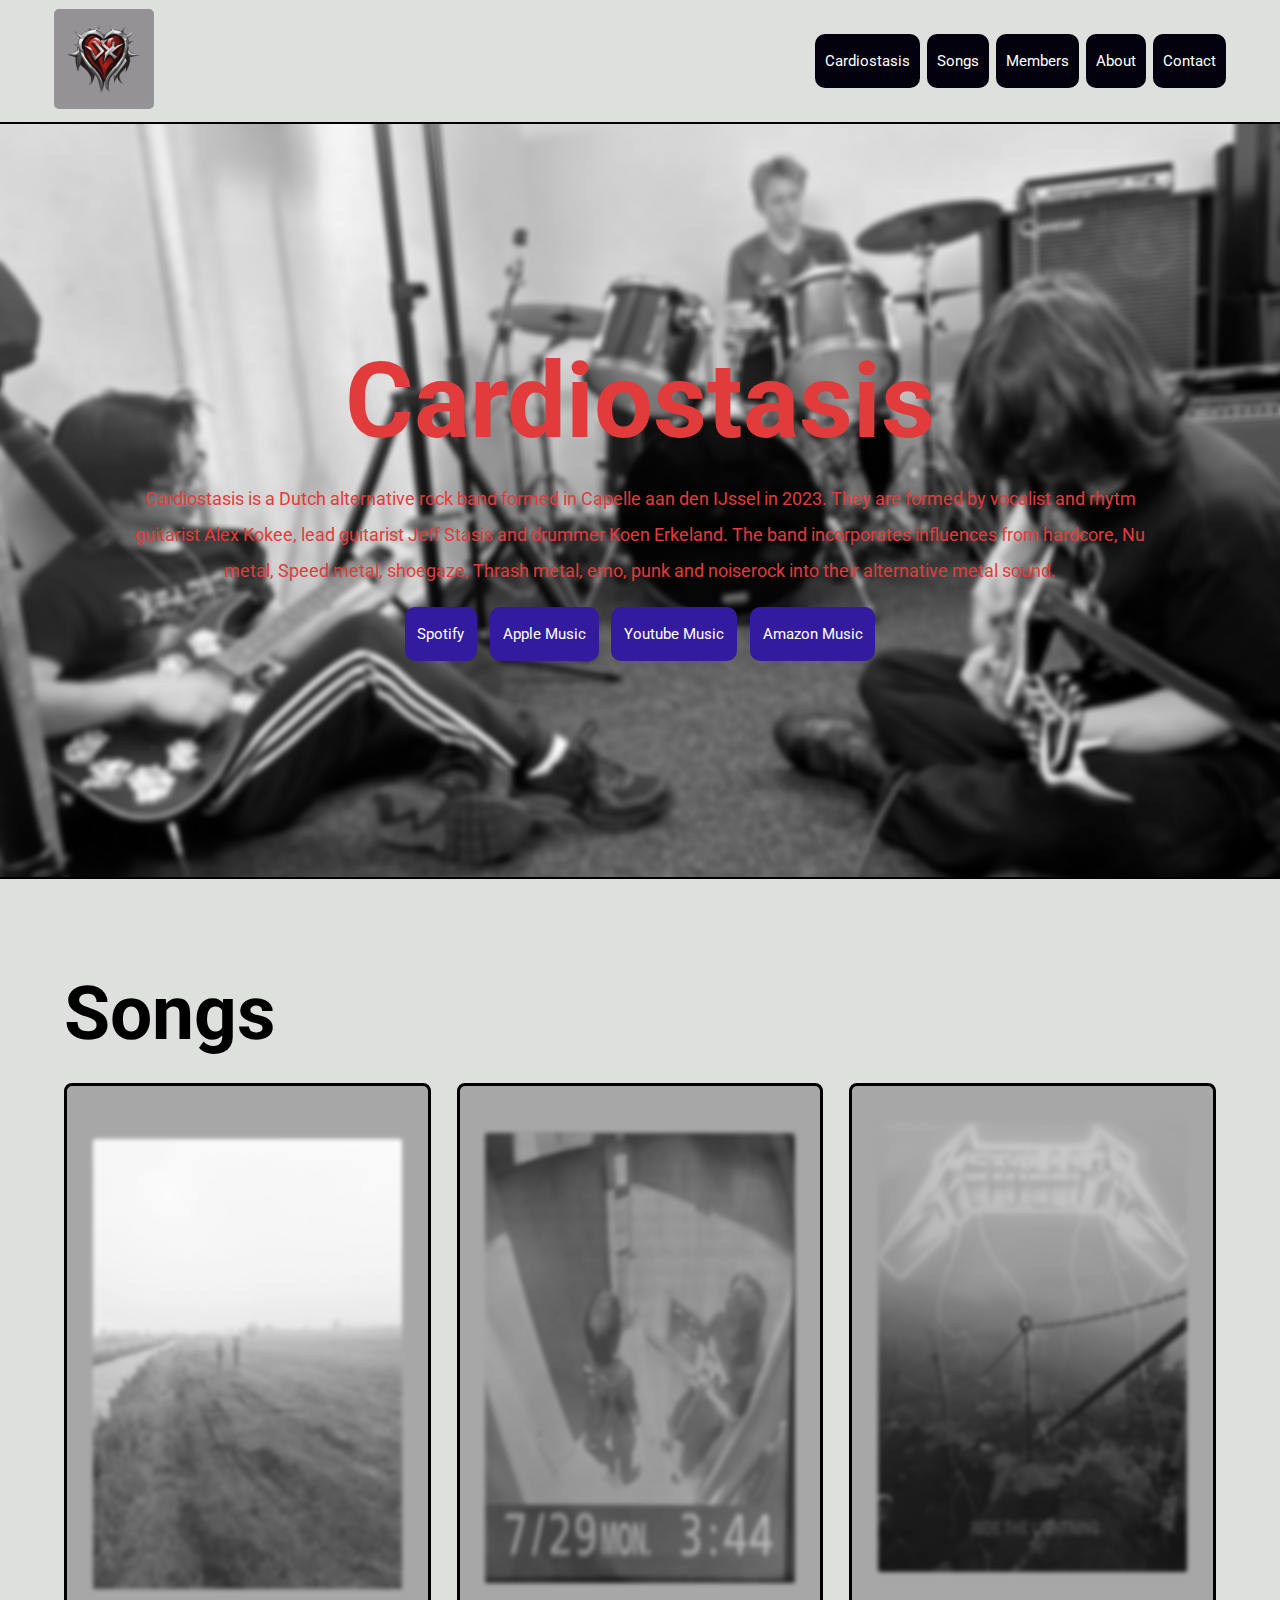
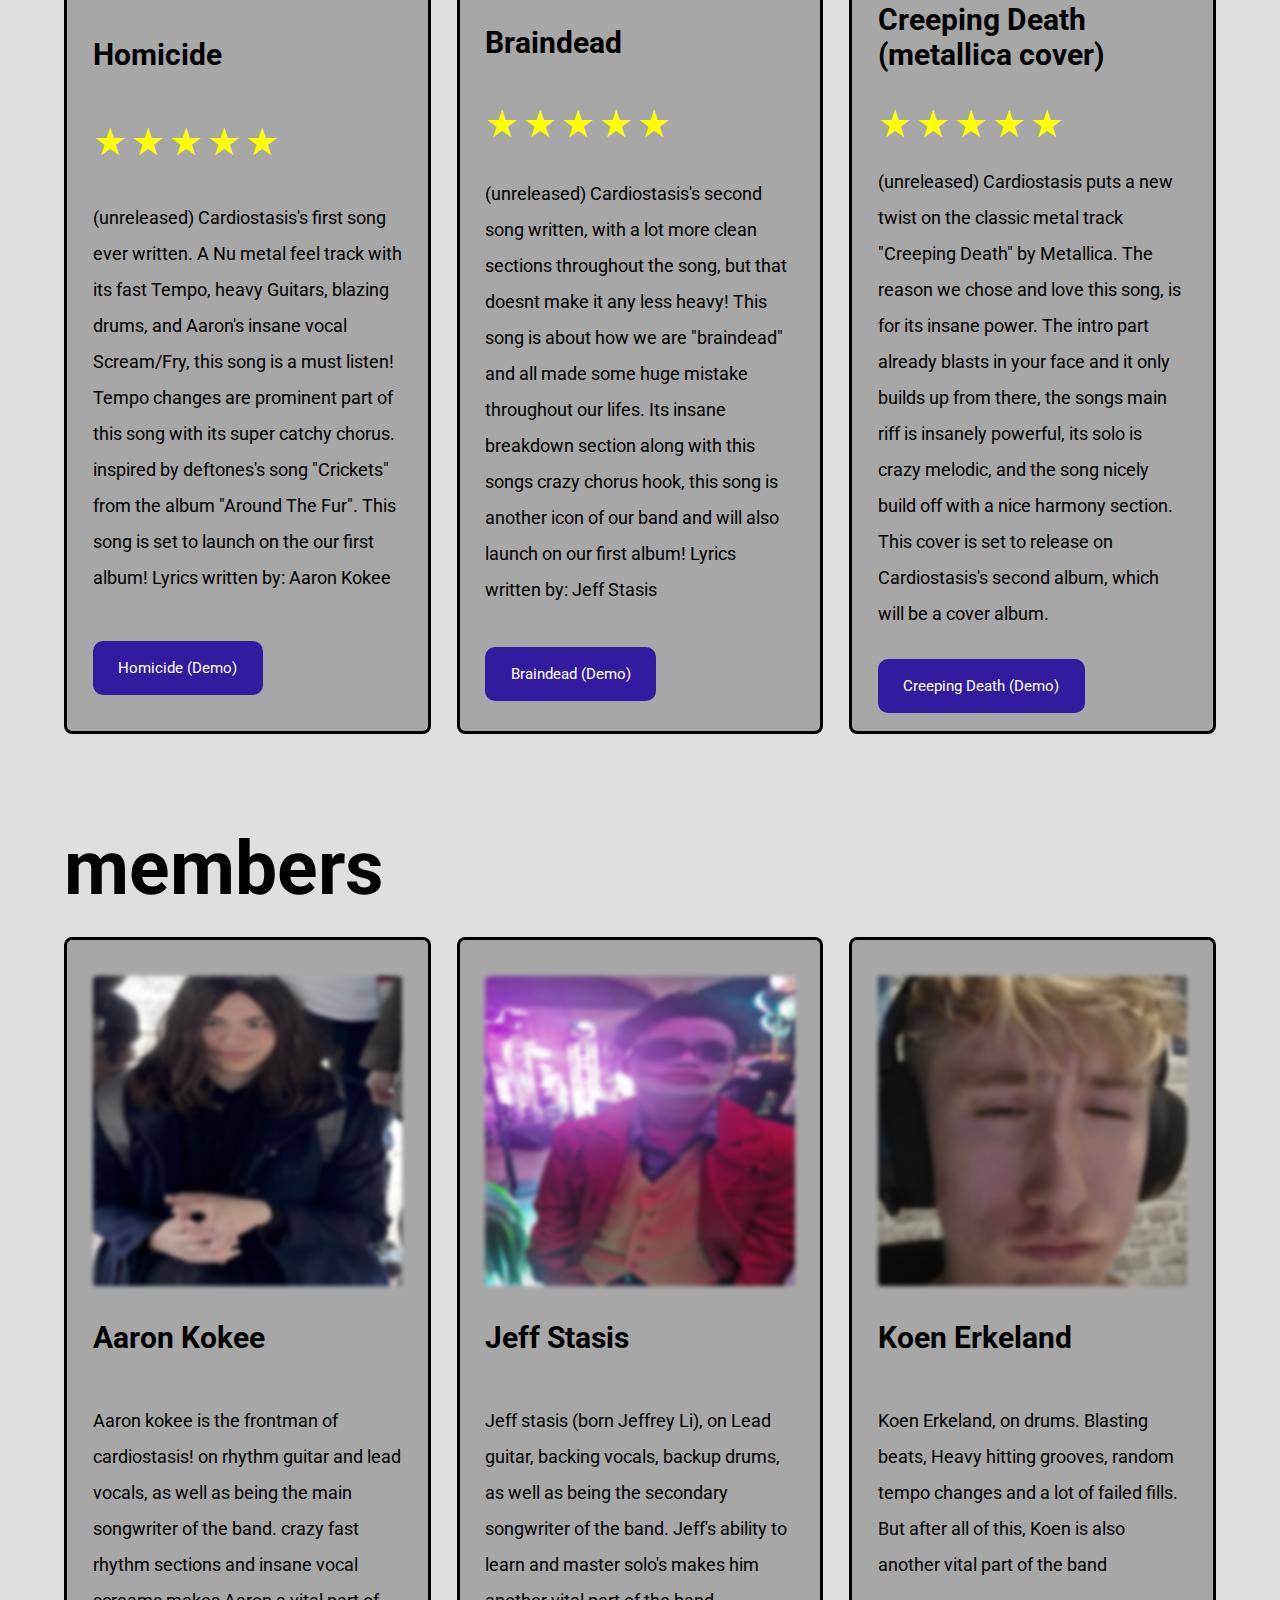
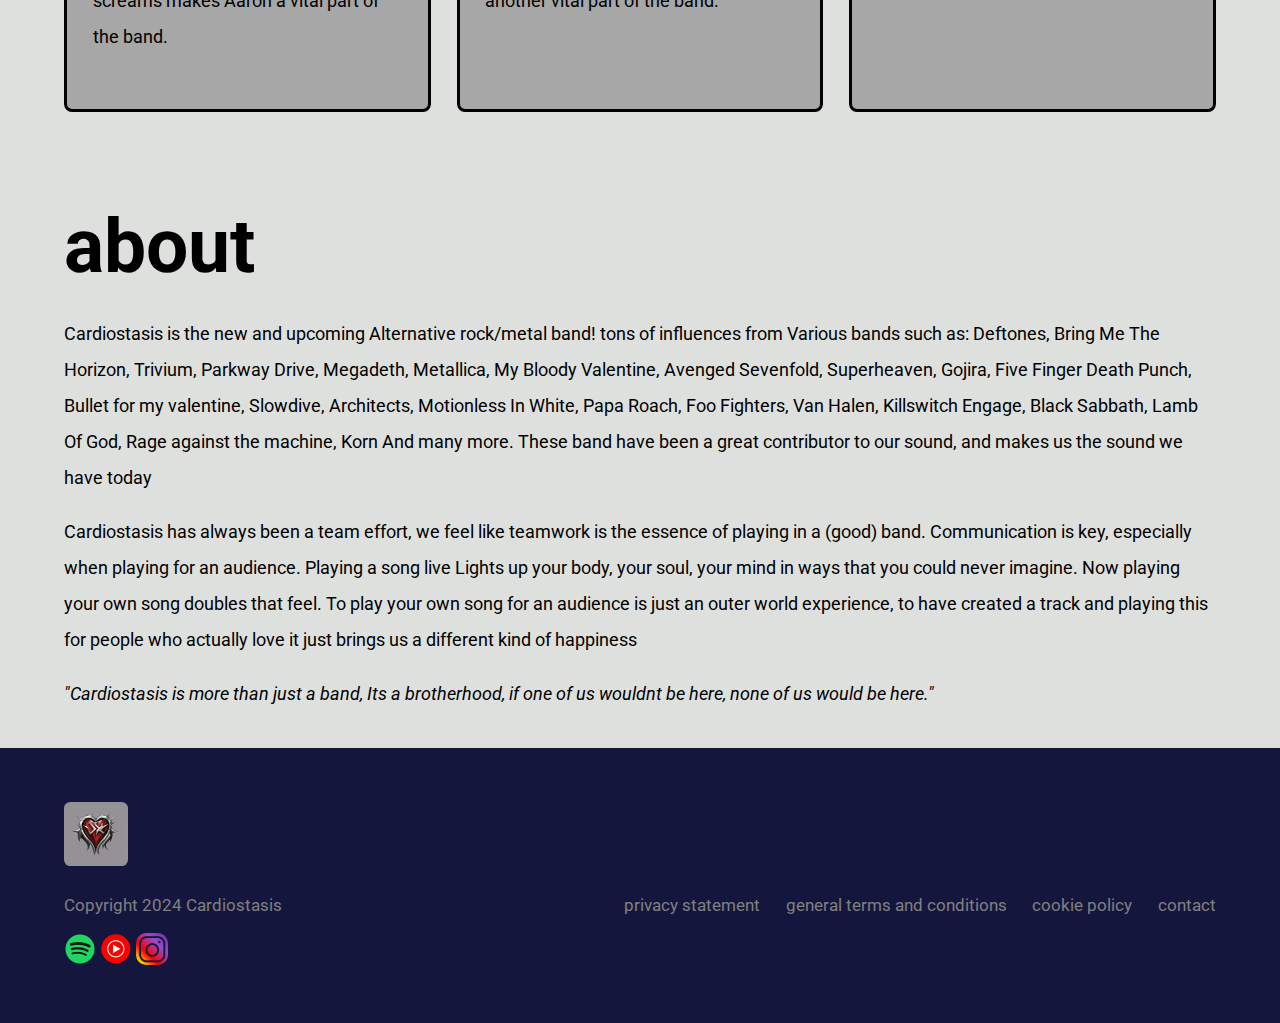
==== index.html @ f3fa8c3e "Add files via upload" ====
<!DOCTYPE html>
<html lang="en">

<head>
    <meta charset="UTF-8">
    <meta name="viewport" content="width=device-width, initial-scale=1.0">
    <title>Cardiostasis</title>
    <link rel="preconnect" href="https://fonts.googleapis.com">
    <link rel="preconnect" href="https://fonts.gstatic.com" crossorigin>
    <link
        href="https://fonts.googleapis.com/css2?family=Roboto:ital,wght@0,100;0,300;0,400;0,500;0,700;0,900;1,100;1,300;1,400;1,500;1,700;1,900&display=swap"
        rel="stylesheet">
    <link rel="stylesheet" href="css/style.css">
</head>

<body>
    <nav class="center_container_nav">
        <a href="#"><img src="/images/logo.jpg" alt="logo"></a>
        <div class="navbar_rightside_links">
            <a href="#to_cardiostasis">Cardiostasis</a>
            <a href="#to_songs">Songs</a>
            <a href="#to_members">Members</a>
            <a href="#to_about">About</a>
            <a id="naar_contact" href="contact.html">Contact</a>
        </div>
    </nav>
    <header    id="to_cardiostasis">
        <section class="center_container">
            <div>
                <h1>Cardiostasis</h1>
                <P>Cardiostasis is a Dutch alternative rock band formed in Capelle aan den IJssel in 2023. They are formed by vocalist and rhytm guitarist Alex Kokee, lead guitarist Jeff Stasis and drummer Koen Erkeland. The band incorporates influences from hardcore, Nu metal, Speed metal, shoegaze, Thrash metal, emo, punk and noiserock into their alternative metal sound.</P>
            </div>
            <div class="header_buttons">
                <a href="https://open.spotify.com/artist/7cf3ASf3knuWw8DKaQe50c" target="_blank">Spotify</a>
                <a href="https://music.apple.com/gb/artist/cardiostasis/1735668145" target="_blank">Apple Music</a>
                <a href="https://music.youtube.com/channel/UCoR_vJNRtFTzingh-LJaFzg?si=5__orng2CqLNWzwf" target="_blank">Youtube Music</a>
                <a href="https://www.amazon.co.jp/music/player/artists/B0CXXCNJFL/cardiostasis" target="_blank">Amazon Music</a>
            </div>
        </section>
    </header>
    <main class="center_container">

        <section id="to_songs" class="whole_songs_section">
            <h2>Songs</h2>
            <div id="push_down_paragraphs" class="all_songs">
                <section class="songs_section"> 
                    <img src="images/img1.jpeg" alt="album cover for song Homicide">
                    <h3>Homicide</h3>
                    <div>
                        <span style="font-size:250%;color:yellow;">&starf;</span>
                        <span style="font-size:250%;color:yellow;">&starf;</span>
                        <span style="font-size:250%;color:yellow;">&starf;</span>
                        <span style="font-size:250%;color:yellow;">&starf;</span>
                        <span style="font-size:250%;color:yellow;">&starf;</span>
                    </div>
                    <p>(unreleased) Cardiostasis's first song ever written. A Nu metal feel track with its fast Tempo, heavy Guitars, blazing drums, and Aaron's insane vocal Scream/Fry, this song is a must listen! Tempo changes are prominent part of this song with its super catchy chorus. inspired by deftones's song "Crickets" from the album "Around The Fur". This song is set to launch on the our first album! Lyrics written by: Aaron Kokee</p>
                    <div>
                        <a href="https://open.spotify.com/album/6TzxTAp1qn52bFUMEBPsSe" target="_blank">Homicide (Demo)</a>
                    </div>

                </section>
                <section class="songs_section"> 
                    <img src="images/elevator.jpeg" alt="cover for song Braindead">
                    <h3>Braindead</h3>
                    <div>
                        <span style="font-size:250%;color:yellow;">&starf;</span>
                        <span style="font-size:250%;color:yellow;">&starf;</span>
                        <span style="font-size:250%;color:yellow;">&starf;</span>
                        <span style="font-size:250%;color:yellow;">&starf;</span>
                        <span style="font-size:250%;color:yellow;">&starf;</span>
                    </div>
                    <p>(unreleased) Cardiostasis's second song written, with a lot more clean sections throughout the song, but that doesnt make it any less heavy! This song is about how we are "braindead" and all made some huge mistake throughout our lifes. Its insane breakdown section along with this songs crazy chorus hook, this song is another icon of our band and will also launch on our first album! Lyrics written by: Jeff Stasis </p>
                    <div>
                        <a href="https://open.spotify.com/album/3NHA3w6BKv9iJ93R8aCExH" target="blank">Braindead (Demo)</a>
                    </div>
                </section>
                <section class="songs_section"> 
                    <img src="images/rtl.png" alt="album cover for cover Creeping Death">
                    <h3>Creeping Death (metallica cover)</h3>
                    <div>
                        <span style="font-size:250%;color:yellow;">&starf;</span>
                        <span style="font-size:250%;color:yellow;">&starf;</span>
                        <span style="font-size:250%;color:yellow;">&starf;</span>
                        <span style="font-size:250%;color:yellow;">&starf;</span>
                        <span style="font-size:250%;color:yellow;">&starf;</span>
                    </div>
                    <p>(unreleased) Cardiostasis puts a new twist on the classic metal track "Creeping Death" by Metallica. The reason we chose and love this song, is for its insane power. The intro part already blasts in your face and it only builds up from there, the songs main riff is insanely powerful, its solo is crazy melodic, and the song nicely build off with a nice harmony section. This cover is set to release on Cardiostasis's second album, which will be a cover album. </p>
                    <div>
                        <a href="#" target="blank">Creeping Death (Demo)</a> 
                    </div>
                </section>
            </div>
        </section>


        <!-- most class names are the same for simplicity, but section is about members-->
        <section id="to_members" class="whole_songs_section">
            <h2>members</h2>
            <div class="all_songs">
                <section class="member_section"> 
                    <a href="https://www.instagram.com/alex_kokee/" target="_blank"><img src="images/members_images/aron_2_square.jpg" alt="member aaron kokee"></a>
                    <h3>Aaron Kokee</h3>
                    <p>Aaron kokee is the frontman of cardiostasis! on rhythm guitar and lead vocals, as well as being the main songwriter of the band. crazy fast rhythm sections and insane vocal screams makes Aaron a vital part of the band.</p>
                </section>
                <section class="member_section"> 
                    <a href="https://www.instagram.com/jeff_stasis/" target="_blank"><img src="images/members_images/jef_square.jpg" alt="member jeff stasis"></a>
                    <h3>Jeff Stasis</h3>
                    <p>Jeff stasis (born Jeffrey Li), on Lead guitar, backing vocals, backup drums, as well as being the secondary songwriter of the band. Jeff's ability to learn and master solo's makes him another vital part of the band.</p>
                </section>
                <section class="member_section">
                    <a href="https://www.instagram.com/koen_meloen_010/" target="_blank"><img src="images/members_images/koe_square.jpg"  alt="member koen Erkeland"></a>
                    <h3>Koen Erkeland</h3>
                    <p>Koen Erkeland, on drums. Blasting beats, Heavy hitting grooves, random tempo changes and a lot of failed fills. But after all of this, Koen is also another vital part of the band</p>
                </section>
            </div>
        </section>

        <section id="to_about" class="about_section">
            <h2>about</h2>
            <p>Cardiostasis is the new and upcoming Alternative rock/metal band! tons of influences from Various bands such as: Deftones, Bring Me The Horizon, Trivium, Parkway Drive, Megadeth, Metallica, My Bloody Valentine, Avenged Sevenfold, Superheaven, Gojira, Five Finger Death Punch, Bullet for my valentine, Slowdive, Architects, Motionless In White, Papa Roach, Foo Fighters, Van Halen, Killswitch Engage, Black Sabbath, Lamb Of God, Rage against the machine, Korn And many more. These band have been a great contributor to our sound, and makes us the sound we have today</p>
            <p>Cardiostasis has always been a team effort, we feel like teamwork is the essence of playing in a (good) band. Communication is key, especially when playing for an audience. Playing a song live Lights up your body, your soul, your mind in ways that you could never imagine. Now playing your own song doubles that feel. To play your own song for an audience is just an outer world experience, to have created a track and playing this for people who actually love it just brings us a different kind of happiness</p>
            <p id="make_this_italic">"Cardiostasis is more than just a band, Its a brotherhood, if one of us wouldnt be here, none of us would be here."</p>
        </section>

    </main>
    <footer>
        <div id="footer_flex" class="center_container">
            <a href="https://www.instagram.com/cardiostasis/" target="_blank"><img id="footer_icon" src="/images/logo.jpg" alt="logo"></a>
            <div class="copyright_row">
                <div>
                    <a href="">Copyright 2024 Cardiostasis</a>
                </div>
                <div class="copyright_row_right_side">
                    <a href="#">privacy statement</a>
                    <a href="#">general terms and conditions</a>
                    <a href="#">cookie policy</a>
                    <a href="contact.html">contact</a>
                </div>
            </div>
            <div class="footer_socials">
                <a href="https://open.spotify.com/artist/7cf3ASf3knuWw8DKaQe50c" target="_blank"><img src="images/icons/spotify.png" alt="spotify icon"></a>
                <a href="https://music.youtube.com/channel/UCoR_vJNRtFTzingh-LJaFzg?si=5__orng2CqLNWzwf" target="_blank"><img src="images/icons/youtube_music.png" alt="youtube music icon"></a>
                <a href="https://www.instagram.com/cardiostasis/" target="_blank"><img src="images/icons/instagram.png" alt="instagram icon"></a>
            </div>
        </div>
    </footer>
</body>

</html>
---- css/style.css ----
.roboto-thin {
    font-family: "Roboto", sans-serif;
    font-weight: 100;
    font-style: normal;
}

.roboto-light {
    font-family: "Roboto", sans-serif;
    font-weight: 300;
    font-style: normal;
}

.roboto-regular {
    font-family: "Roboto", sans-serif;
    font-weight: 400;
    font-style: normal;
}

.roboto-medium {
    font-family: "Roboto", sans-serif;
    font-weight: 500;
    font-style: normal;
}

.roboto-bold {
    font-family: "Roboto", sans-serif;
    font-weight: 700;
    font-style: normal;
}

.roboto-black {
    font-family: "Roboto", sans-serif;
    font-weight: 900;
    font-style: normal;
}

.roboto-thin-italic {
    font-family: "Roboto", sans-serif;
    font-weight: 100;
    font-style: italic;
}

.roboto-light-italic {
    font-family: "Roboto", sans-serif;
    font-weight: 300;
    font-style: italic;
}

.roboto-regular-italic {
    font-family: "Roboto", sans-serif;
    font-weight: 400;
    font-style: italic;
}

.roboto-medium-italic {
    font-family: "Roboto", sans-serif;
    font-weight: 500;
    font-style: italic;
}

.roboto-bold-italic {
    font-family: "Roboto", sans-serif;
    font-weight: 700;
    font-style: italic;
}

.roboto-black-italic {
    font-family: "Roboto", sans-serif;
    font-weight: 900;
    font-style: italic;
}

/* ^^ font roboto */

* {
    box-sizing: border-box;
}

html {
    font-size: 15px;
    font-family: "Roboto", sans-serif;
    font-weight: 400;
    font-style: normal;
    scroll-behavior: smooth;
}

body {
    margin: 0;
    background-color: #DEE0DE;
}

h1,
h2,
h3,
h4 {
    font-family: "Roboto", sans-serif;
    font-weight: 700;
    font-style: normal;
}

p {
    font-size: 1.2rem;
    line-height: 4vh;
}

h1 {
    font-size: 7rem;
    margin: 0;
    color: #E23B3B;
}

h2 {
    font-size: 5rem;
    margin-top: 10vh;
    margin-bottom: 2vw;
}

h3 {
    font-size: 2rem;
}

#make_this_italic {
    font-family: "Roboto", sans-serif;
    font-weight: 400;
    font-style: italic;
}

.center_container {
    max-width: 90vw;
    margin: 4vh auto;
}

.center_container_nav {
    padding: 0 4vw;
    margin: 0;
    display: flex;
    align-items: center;
    justify-content: space-between;
    position: sticky;
    top: 0;
    background-color: #DEE0DE;
    z-index: 100;
}


.center_container_nav img {
    width: 100px;
    margin: 0;
    border-radius: 5px;
}

.header_buttons {
    display: flex;
    justify-content: center;
    gap: 1vw;

}

.header_buttons a{
    transition: all 1s;
}

.header_buttons a:hover {
    background-color: black;
    transform: scale(1.2);
}

body nav {
    display: flex;
    justify-content: space-between;
}

body nav a {
    padding: 1vh 0.2vw;
}

.header_for_contact_section {
    border-top: solid 2px;
    border-bottom: solid 2px;
    padding: 10vh 10vw;
    text-align: center;
}

header {
    border-top: solid 2px;
    border-bottom: solid 2px;
    padding: 20vh 10vw;
    margin: 0;
    text-align: center;
    background-image: url(/images/blur&grey.png);
    background-repeat: no-repeat;
    background-position: center;
    background-size: cover;
    object-fit: cover;
}

.navbar_rightside_links a {
    padding: 2vh 0.8vw;
    margin-right: 0.2vw;
    background-color: rgb(4, 1, 14);
    border-radius: 10px;
    color: white;
    text-decoration: none;
}

.navbar_rightside_links a:hover {
    transform: scale(1.5);
    background-color: grey;
}

header a {
    padding: 2vh 1vw;
    background-color: rgb(51, 27, 160);
    border-radius: 10px;
    color: white;
    text-decoration: none;
}

header P {
    color: #E23B3B;
}

.all_songs {
    display: flex;
    flex-direction: row;
    gap: 2vw;
}

#push_down_paragraphs p {
    margin-bottom: 5vh;
}

.songs_section {
    flex: 1;
    display: flex;
    flex-direction: column;
    justify-content: space-evenly;
    border-style: solid;
    padding: 4vh 2vw;
    border-radius: 8px;
    background-color: rgb(167, 167, 167);
}

.songs_section a {
    padding: 2vh 2vw;
    background-color: rgb(51, 27, 160);
    border-radius: 10px;
    color: white;
    text-decoration: none;
}

.songs_section a:hover {
    background-color: black;
    padding: 3vh 4vw;
}

.songs_section img {
    width: 100%;
    height: 50vh;
    filter: grayscale(100%) blur(2px);
    border-radius: 0.2vw;
    transition: all 0.5s;
}

.member_section img {
    width: 100%;
    filter: blur(2px) grayscale(30%);
    border-radius: 0.3vw;
    transition: all 0.5s;
}

.member_section {
    flex: 1;
    display: flex;
    flex-direction: column;
    border-style: solid;
    padding: 4vh 2vw;
    border-radius: 8px;
    background-color: rgb(167, 167, 167);
}

.songs_section img:hover {
    filter: blur(0px) grayscale(10%);
    transform: scale(1.1);
}

.member_section img:hover {
    filter: blur(0px) grayscale(10%);
    transform: scale(1.1);
}

footer {
    background-color: #15163D;
    padding: 2vh 0;
    font-size: 1.15rem;
}

#footer_icon {
    width: 5vw;
    border-radius: 0.5vw;
}

.copyright_row {
    display: flex;
    flex-direction: row;
    justify-content: space-between;
    margin-top: 2vw;
}

.copyright_row a {
    color: grey;
    text-decoration: none;
}

.copyright_row a:hover {
    text-decoration: underline;
    transform: scale(1.2);
}

.copyright_row_right_side {
    display: flex;
    flex-direction: row;
    gap: 2vw;
}

.footer_socials img {
    margin-top: 2vh;
    width: 2.5vw;
    border-radius: 10px
}






/* code below is about contact.html */
.contact_M {
    margin-bottom: 5vh;
}

.form_section_with_title {
    max-width: 60vw;
    margin: 0 auto;
    text-align: center;
}

.form_section_with_title h2 {
    margin-bottom: 10vh;
}

.form_section {
    display: flex;
    text-align: center;
    flex-direction: column;
    gap: 3vh;
    align-items: normal;
    padding-bottom: 5vh;
}

.form_side {
    display: flex;
    flex-direction: row;
    flex: 1;
    gap: 2vw;
    justify-content: space-between;
    align-items: center;
}

.form_down {
    display: flex;
    flex-direction: column;
    align-items: flex-start;
    gap: 0.2vh;
    flex: 1;
}

form label {
    font-family: "Roboto", sans-serif;
    font-weight: 700;
    font-style: normal;
    font-size: 1.5rem;
}

form input {
    width: 100%;
    height: 5vh;
    border-radius: 0.8vw;
    border-color: grey;
    padding: 0 1vw;
    font-size: 1rem;
}

form select {
    width: 100%;
    height: 5vh;
    border-radius: 0.3vw;
    border-color: grey;
    padding: 0 1vw;
}

textarea {
    width: 100%;
    height: 20vh;
    border-radius: 0.3vw;
    border-color: grey;
    padding: 2vh 1vw;
    font-size: 1rem;
}

#form_side_radio input {
    width: 1vw;
}

#form_side_radio2 input {
    width: 1vw;
}

#form_side_radio label {
    font-family: "Roboto", sans-serif;
    font-weight: 300;
    font-style: normal;
    font-size: 1.1rem;
}

#form_side_radio2 label {
    font-family: "Roboto", sans-serif;
    font-weight: 300;
    font-style: normal;
    font-size: 1.1rem;
}


#form_side_checkbox {
    justify-content: flex-start;
}

#form_side_checkbox label {
    font-family: "Roboto", sans-serif;
    font-weight: 300;
    font-style: normal;
}

.form_section button {
    font-family: "Roboto", sans-serif;
    font-weight: 700;
    font-style: normal;
    all: unset;
    background-color: grey;
    color: white;
    border-radius: 15px;
    padding: 2vh 15vw;
    border: 2px solid black;
    margin-top: 2vh;
}

.form_section button:hover {
    background-color: rgb(68, 68, 68);
    transform: scale(1.1);
}

Input:user-invalid{
    border-style: solid;
    border-color: red;
    border-width: 0.2vw;
}



/* media queries */
@media (max-width: 480px) {

    .center_container_nav {
        flex-direction: column;
        position: unset;
    }

    .center_container {
        max-width: 100vw;
        margin: 4vh auto;
    }

    .navbar_rightside_links {
        display: flex;
        gap: 2vh;
        flex-direction: column;
        margin-bottom: 4vh;
    }

    .navbar_rightside_links a {
        text-align: center;
        padding: 2vh 30vw;
    }

    h1 {
        font-size: 4rem;
    }

    h2 {
        font-size: 2rem;
        text-align: center;
    }

    h3 {
        font-size: 2rem;
    }

    .all_songs {
        flex-direction: column;
        gap: 5vh;
        padding: 3vh 5vw;
    }

    .about_section {
        margin: 2vh 3vw;
        padding: 2vh 3vw;
        border-radius: 5px;
        border: solid;
    }

    .header_buttons {
        align-items: center;
    }

    .header_buttons a {
        flex: 1;
        height: 8vh;
    }

    #footer_icon {
        width: 40vw;
        height: 14vh;
    }


    #footer_flex {
        max-width: 80vw;
        margin: 0 auto;
        display: flex;
        flex-direction: column;
        gap: 2vh;
    }

    .copyright_row {
        flex-direction: column;
        gap: 3vh;
    }

    .copyright_row_right_side {
        flex-direction: column;
    }

    .footer_socials img {
        width: 5vh;
    }






    /* code below is about contact.html */

    .form_section_with_title{
        max-width: 80vw;
        align-items: flex-start;
    }


    .form_side {
        flex-direction: column;
        justify-content: flex-start;
        align-items: flex-start;
    }

    .form_down {
        flex: 1;
        justify-content: flex-start;
    }

    form input, form select, form textarea{
        width: 80vw;
        border-radius: 10px;
    }

    #form_side_radio{
        flex-direction: row;
        align-items: center;
        flex: 1;
    }

    #form_side_radio2{
        flex-direction: row;
        align-items: center;
        flex: 1;
    }

    #form_side_radio input{
        width: 3vw;
    }

    #form_side_radio2 input{
        width: 3vw;
    }

    #form_side_radio label{
        font-size: 1.4rem;
    }

    #form_side_radio2 label{
        font-size: 1.4rem;
    }
    #flex_side_for_mobile{
        flex-direction: row;
        gap: 6vw;
    }

    #form_side_checkbox{
       flex-direction: row;
    }

    #form_side_checkbox input{
        width: 100%;
    }

}

@media (max-width: 650px){
    h1{
        font-size: 3.5rem;
    }
}
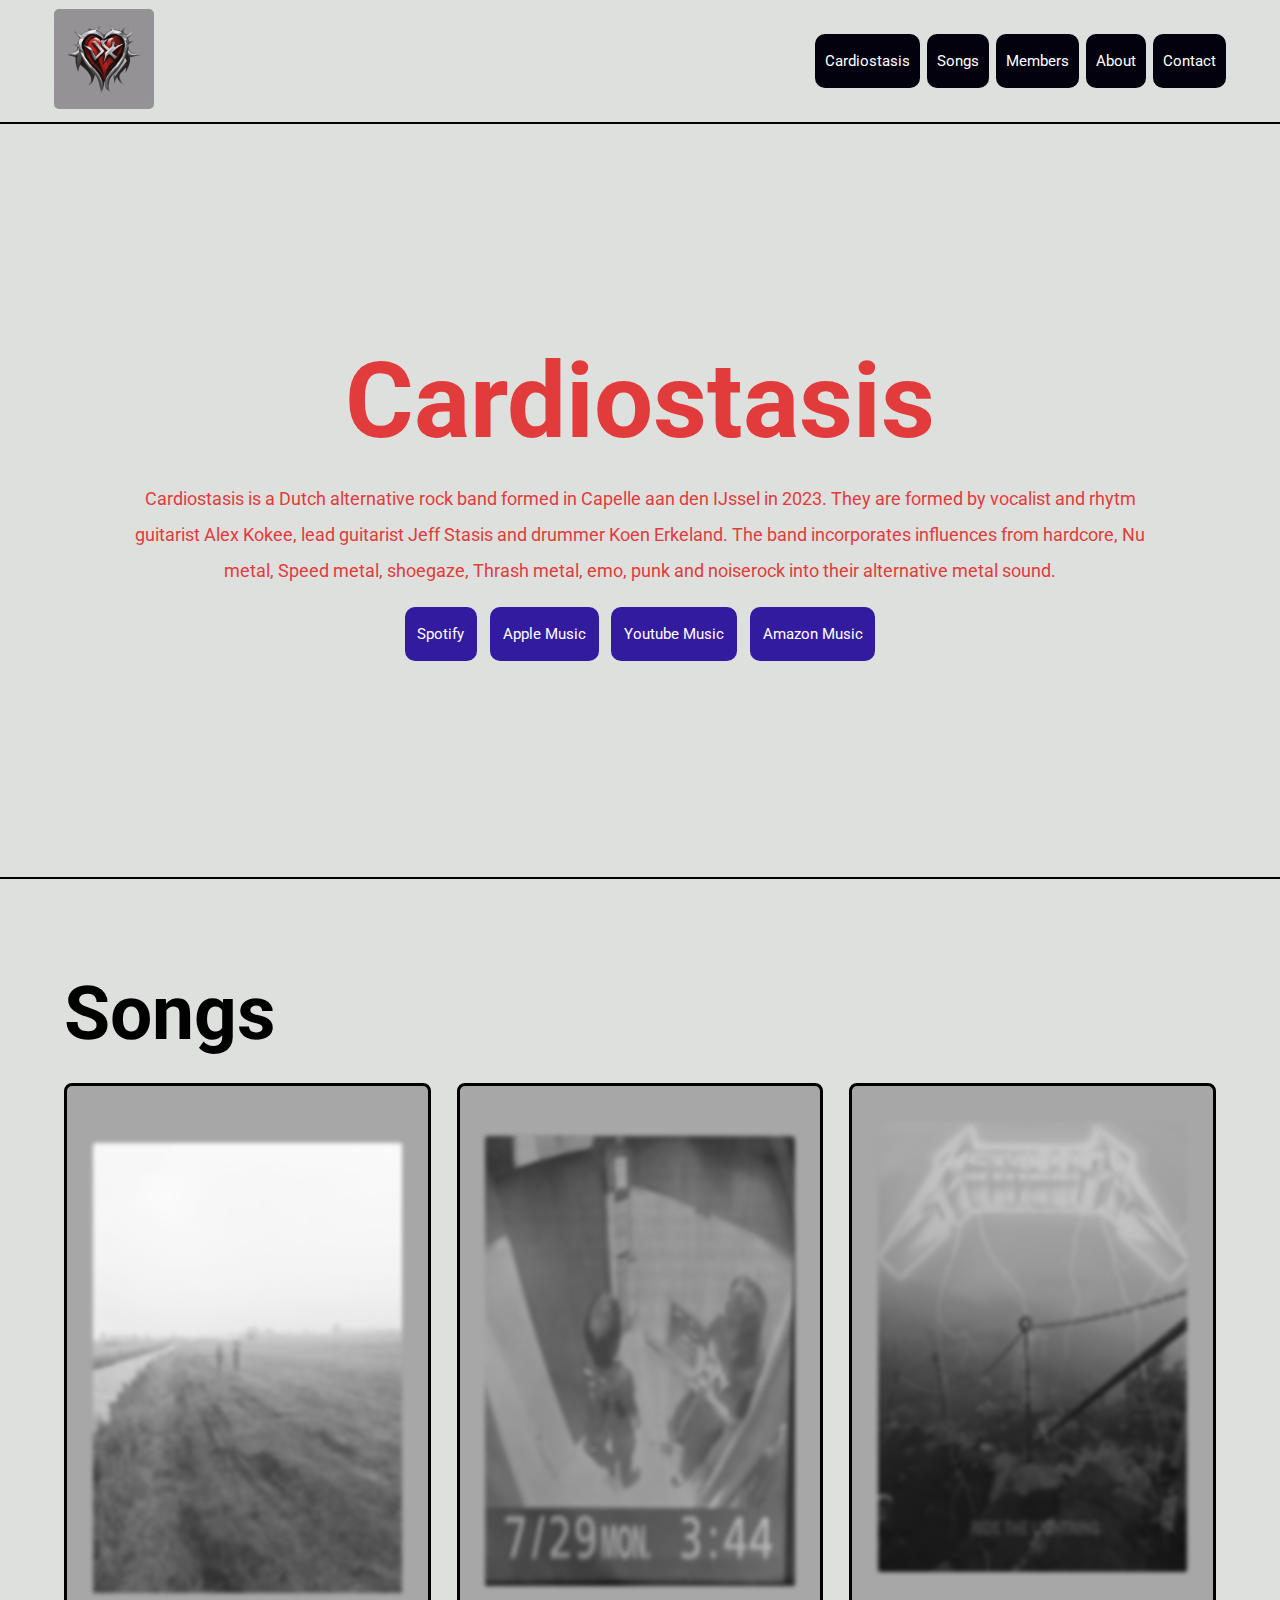
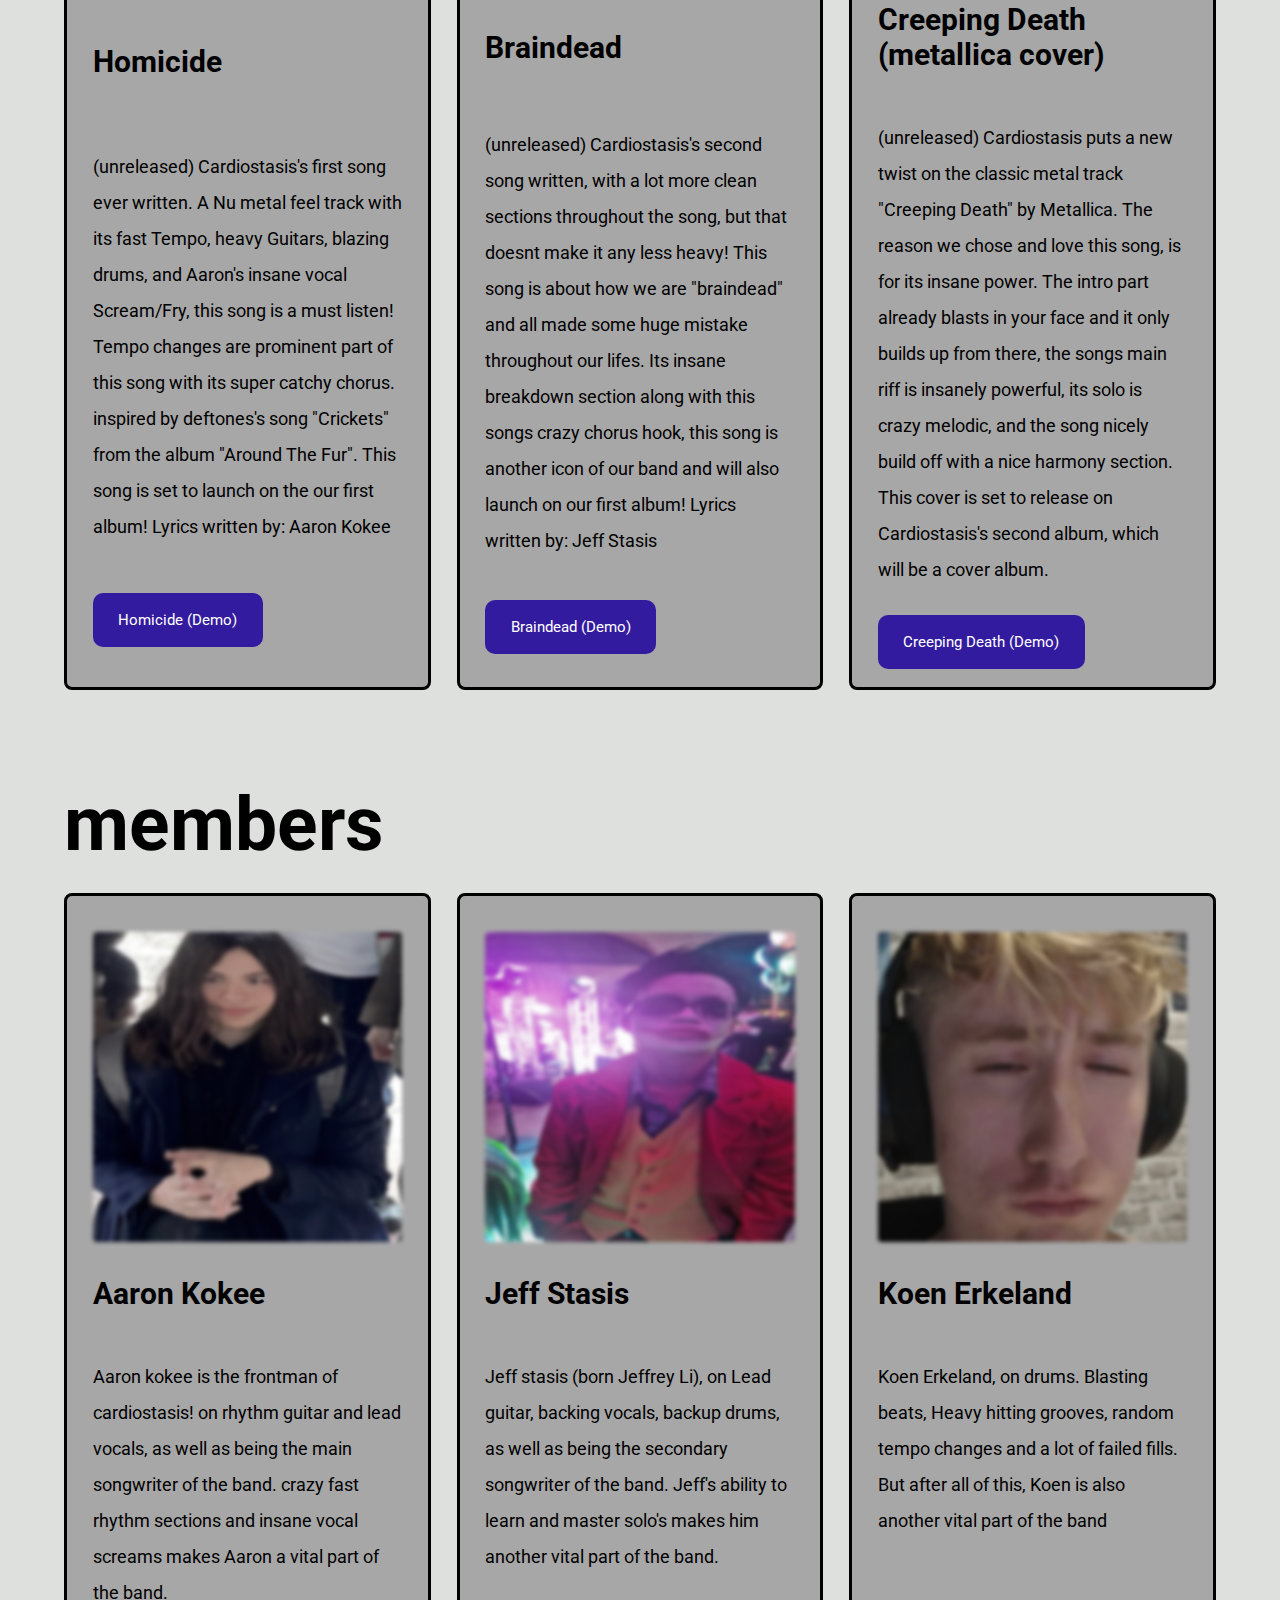
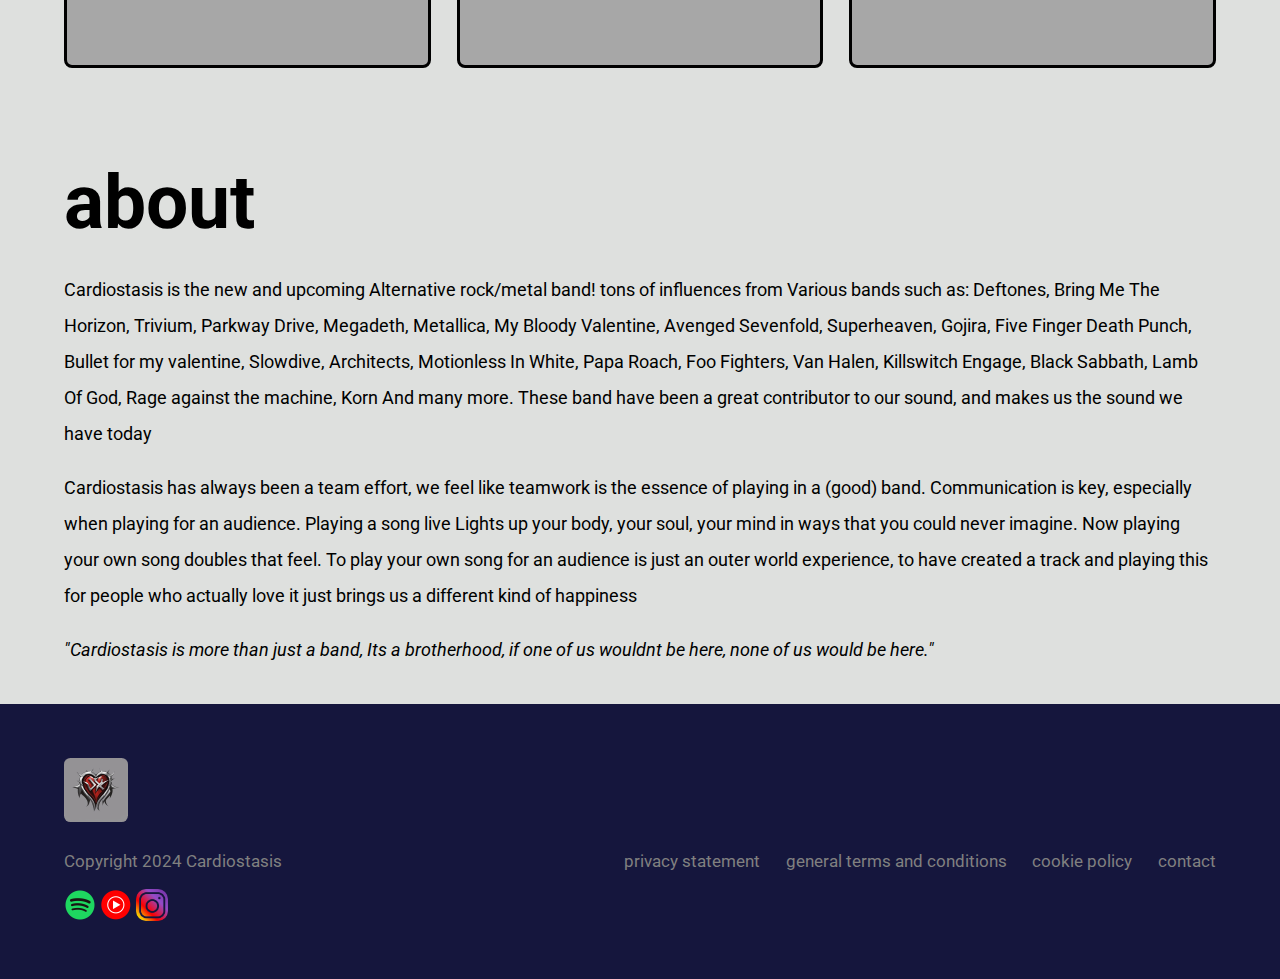
==== commit 4b9f2b68: "CHANGES" ====
--- a/index.html
+++ b/index.html
@@ -15,7 +15,7 @@
 
 <body>
     <nav class="center_container_nav">
-        <a href="#"><img src="/images/logo.jpg" alt="logo"></a>
+        <a href="#"><img src="images/logo.jpg" alt="logo"></a>
         <div class="navbar_rightside_links">
             <a href="#to_cardiostasis">Cardiostasis</a>
             <a href="#to_songs">Songs</a>
@@ -39,13 +39,13 @@
         </section>
     </header>
     <main class="center_container">
-
         <section id="to_songs" class="whole_songs_section">
             <h2>Songs</h2>
             <div id="push_down_paragraphs" class="all_songs">
                 <section class="songs_section"> 
                     <img src="images/img1.jpeg" alt="album cover for song Homicide">
                     <h3>Homicide</h3>
+                    <!--        random starts (review section)
                     <div>
                         <span style="font-size:250%;color:yellow;">&starf;</span>
                         <span style="font-size:250%;color:yellow;">&starf;</span>
@@ -53,6 +53,7 @@
                         <span style="font-size:250%;color:yellow;">&starf;</span>
                         <span style="font-size:250%;color:yellow;">&starf;</span>
                     </div>
+                    -->
                     <p>(unreleased) Cardiostasis's first song ever written. A Nu metal feel track with its fast Tempo, heavy Guitars, blazing drums, and Aaron's insane vocal Scream/Fry, this song is a must listen! Tempo changes are prominent part of this song with its super catchy chorus. inspired by deftones's song "Crickets" from the album "Around The Fur". This song is set to launch on the our first album! Lyrics written by: Aaron Kokee</p>
                     <div>
                         <a href="https://open.spotify.com/album/6TzxTAp1qn52bFUMEBPsSe" target="_blank">Homicide (Demo)</a>
@@ -62,13 +63,6 @@
                 <section class="songs_section"> 
                     <img src="images/elevator.jpeg" alt="cover for song Braindead">
                     <h3>Braindead</h3>
-                    <div>
-                        <span style="font-size:250%;color:yellow;">&starf;</span>
-                        <span style="font-size:250%;color:yellow;">&starf;</span>
-                        <span style="font-size:250%;color:yellow;">&starf;</span>
-                        <span style="font-size:250%;color:yellow;">&starf;</span>
-                        <span style="font-size:250%;color:yellow;">&starf;</span>
-                    </div>
                     <p>(unreleased) Cardiostasis's second song written, with a lot more clean sections throughout the song, but that doesnt make it any less heavy! This song is about how we are "braindead" and all made some huge mistake throughout our lifes. Its insane breakdown section along with this songs crazy chorus hook, this song is another icon of our band and will also launch on our first album! Lyrics written by: Jeff Stasis </p>
                     <div>
                         <a href="https://open.spotify.com/album/3NHA3w6BKv9iJ93R8aCExH" target="blank">Braindead (Demo)</a>
@@ -77,13 +71,6 @@
                 <section class="songs_section"> 
                     <img src="images/rtl.png" alt="album cover for cover Creeping Death">
                     <h3>Creeping Death (metallica cover)</h3>
-                    <div>
-                        <span style="font-size:250%;color:yellow;">&starf;</span>
-                        <span style="font-size:250%;color:yellow;">&starf;</span>
-                        <span style="font-size:250%;color:yellow;">&starf;</span>
-                        <span style="font-size:250%;color:yellow;">&starf;</span>
-                        <span style="font-size:250%;color:yellow;">&starf;</span>
-                    </div>
                     <p>(unreleased) Cardiostasis puts a new twist on the classic metal track "Creeping Death" by Metallica. The reason we chose and love this song, is for its insane power. The intro part already blasts in your face and it only builds up from there, the songs main riff is insanely powerful, its solo is crazy melodic, and the song nicely build off with a nice harmony section. This cover is set to release on Cardiostasis's second album, which will be a cover album. </p>
                     <div>
                         <a href="#" target="blank">Creeping Death (Demo)</a> 
@@ -125,7 +112,7 @@
     </main>
     <footer>
         <div id="footer_flex" class="center_container">
-            <a href="https://www.instagram.com/cardiostasis/" target="_blank"><img id="footer_icon" src="/images/logo.jpg" alt="logo"></a>
+            <a href="https://www.instagram.com/cardiostasis/" target="_blank"><img id="footer_icon" src="images/logo.jpg" alt="logo"></a>
             <div class="copyright_row">
                 <div>
                     <a href="">Copyright 2024 Cardiostasis</a>
@@ -145,5 +132,4 @@
         </div>
     </footer>
 </body>
-
 </html>--- a/css/style.css
+++ b/css/style.css
@@ -179,6 +179,11 @@
     border-bottom: solid 2px;
     padding: 10vh 10vw;
     text-align: center;
+    background-image: url(images/cardiostasis-banner-blur.png);
+    background-repeat: no-repeat;
+    background-position: center;
+    background-size: cover;
+    object-fit: cover;
 }
 
 header {
@@ -187,7 +192,7 @@
     padding: 20vh 10vw;
     margin: 0;
     text-align: center;
-    background-image: url(/images/blur&grey.png);
+    background-image: url(images/blurngrey.png);
     background-repeat: no-repeat;
     background-position: center;
     background-size: cover;
